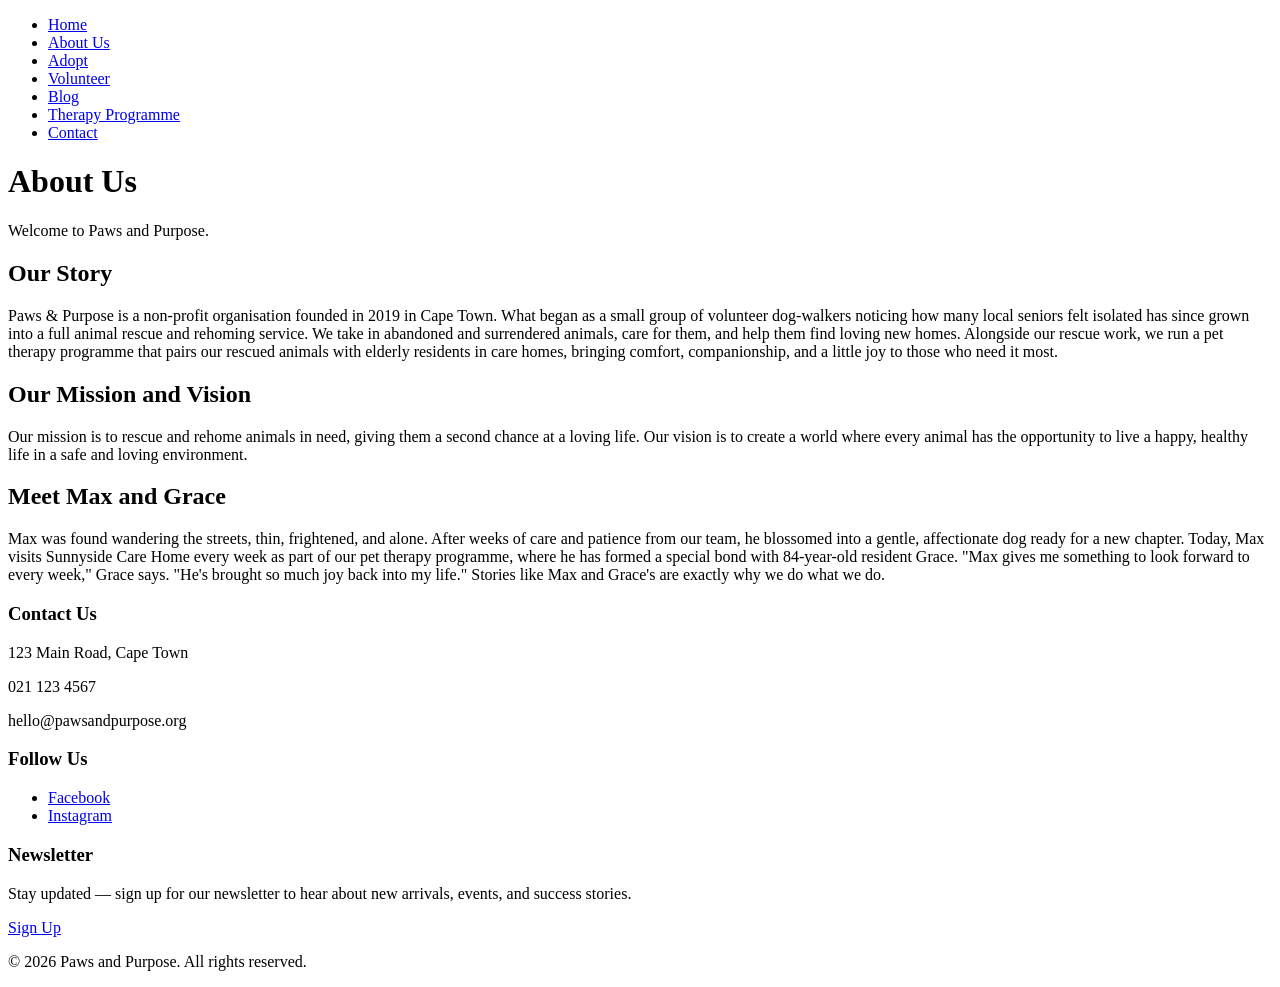
==== about.html @ 764d27b4 "initial commit" ====
<!DOCTYPE html>
<html lang="en">
<head>
    <meta charset="UTF-8">
    <meta name="viewport" content="width=device-width, initial-scale=1.0">
    <title>About us | Paws and Purpose</title>
</head>
<body>
    <!-- Navigation -->
    <nav>
        <ul>
            <li><a href="index.html">Home</a></li>
            <li><a href="about.html">About Us</a></li>
            <li><a href="adopt.html">Adopt</a></li>
            <li><a href="get-involved.html">Volunteer</a></li>
            <li><a href="blog.html">Blog</a></li>
            <li><a href="therapy-programme.html">Therapy Programme</a></li>
            <li><a href="contact.html">Contact</a></li>
        </ul>
    </nav>

<main>
        <h1>About Us</h1>
        <p>Welcome to Paws and Purpose.</p>

    <h2>Our Story</h2>
    <p>Paws & Purpose is a non-profit organisation founded in 2019 in Cape Town. What began as a small group of volunteer dog-walkers noticing how many local seniors felt isolated has since grown into a full animal rescue and rehoming service. We take in abandoned and surrendered animals, care for them, and help them find loving new homes. Alongside our rescue work, we run a pet therapy programme that pairs our rescued animals with elderly residents in care homes, bringing comfort, companionship, and a little joy to those who need it most.</p>

    <h2>Our Mission and Vision</h2>
    <p>Our mission is to rescue and rehome animals in need, giving them a second chance at a loving life. Our vision is to create a world where every animal has the opportunity to live a happy, healthy life in a safe and loving environment.</p>

    <h2>Meet Max and Grace</h2>
    <p>Max was found wandering the streets, thin, frightened, and alone. After weeks of care and patience from our team, he blossomed into a gentle, affectionate dog ready for a new chapter. Today, Max visits Sunnyside Care Home every week as part of our pet therapy programme, where he has formed a special bond with 84-year-old resident Grace. "Max gives me something to look forward to every week," Grace says. "He's brought so much joy back into my life." Stories like Max and Grace's are exactly why we do what we do.</p>

</main>
    <!-- Footer -->
    <footer>
        <div>
            <h3>Contact Us</h3>
            <p>123 Main Road, Cape Town</p>
            <p>021 123 4567</p>
            <p>hello@pawsandpurpose.org</p>
        </div>
        
        <div>
            <h3>Follow Us</h3>
            <ul>
                <li><a href="https://facebook.com/pawsandpurposecpt">Facebook</a></li>
                <li><a href="https://instagram.com/pawsandpurpose_cpt">Instagram</a></li>
            </ul>
        </div>

        <div>
            <h3>Newsletter</h3>
            <p>Stay updated — sign up for our newsletter to hear about new arrivals, events, and success stories.</p>
            <a href="contact.html">Sign Up</a>
        </div>

        <p>&copy; 2026 Paws and Purpose. All rights reserved.</p>
    </footer>

</body>
</html>
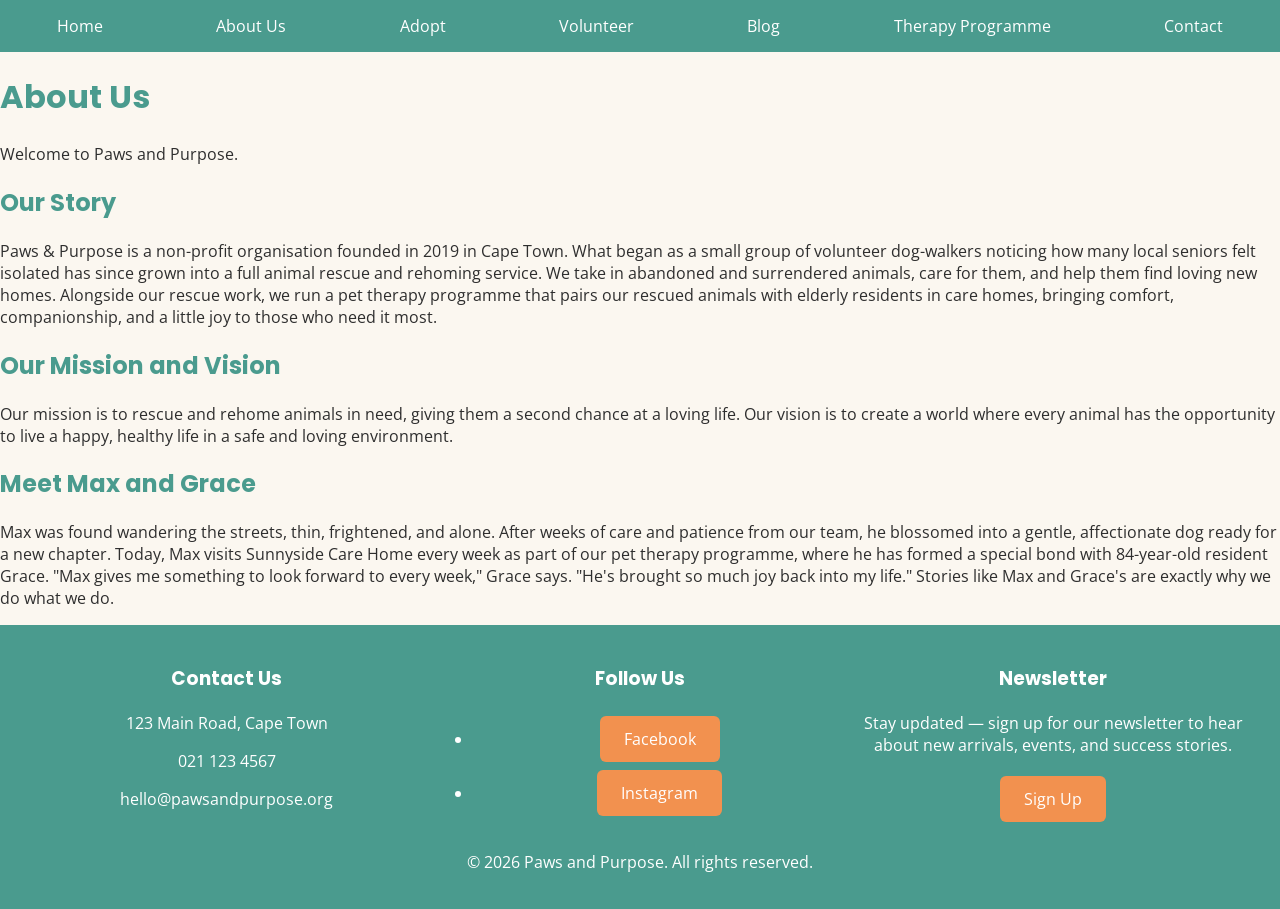
==== commit 5616ca0d: "part 2" ====
--- a/about.html
+++ b/about.html
@@ -4,6 +4,10 @@
     <meta charset="UTF-8">
     <meta name="viewport" content="width=device-width, initial-scale=1.0">
     <title>About us | Paws and Purpose</title>
+    <link rel="preconnect" href="https://fonts.googleapis.com">
+    <link rel="preconnect" href="https://fonts.gstatic.com" crossorigin>
+    <link href="https://fonts.googleapis.com/css2?family=Open+Sans:wght@400;700&family=Poppins:wght@400;600;700&display=swap" rel="stylesheet">
+    <link rel="stylesheet" href="style.css">
 </head>
 <body>
     <!-- Navigation -->
@@ -45,15 +49,15 @@
         <div>
             <h3>Follow Us</h3>
             <ul>
-                <li><a href="https://facebook.com/pawsandpurposecpt">Facebook</a></li>
-                <li><a href="https://instagram.com/pawsandpurpose_cpt">Instagram</a></li>
+                <li><a href="https://facebook.com/pawsandpurposecpt " class="button">Facebook</a></li>
+                <li><a href="https://instagram.com/pawsandpurpose_cpt" class="button">Instagram</a></li>
             </ul>
         </div>
 
         <div>
             <h3>Newsletter</h3>
             <p>Stay updated — sign up for our newsletter to hear about new arrivals, events, and success stories.</p>
-            <a href="contact.html">Sign Up</a>
+            <a href="contact.html" class="button">Sign Up</a>
         </div>
 
         <p>&copy; 2026 Paws and Purpose. All rights reserved.</p>
--- a/style.css
+++ b/style.css
@@ -0,0 +1,93 @@
+body {
+  font-family: "Open Sans", sans-serif;
+  margin: 0;
+  padding: 0;
+  background-color: #FBF7F0;
+  color: #2E2E2E;
+}
+h1, h2, h3 {
+  font-family: "Poppins", sans-serif;
+  color: #4A9B8E;
+}
+h1 {
+  font-size: 2rem;
+}
+h2 {
+  font-size: 1.5rem;
+}
+ .pet-grid {
+  display: grid;
+  grid-template-columns: repeat(auto-fit, minmax(250px, 1fr));
+  gap: 20px;
+  justify-content: center;
+}
+    
+  .pet-card img {
+    max-width: 100%;
+    height: auto;
+    border-radius: 8px;
+  }
+    .pet-card {
+  border: 1px solid #ccc;
+  padding: 10px;
+  text-align: center;
+  box-shadow: 0 4px 8px rgba(0, 0, 0, 0.1);
+}
+nav ul {
+  list-style-type: none;
+  margin: 0;
+  padding: 0;
+  display: flex;
+  justify-content: space-around;
+  background-color: #4A9B8E;
+}
+nav a {
+    color: #FFFFFF;
+    text-decoration: none;
+    padding: 15px;
+    display: block;
+    white-space: nowrap;
+}
+nav a:hover {
+    background-color: #3A7D6E;
+}
+footer {
+    display: flex;
+    justify-content: space-around;
+    flex-wrap: wrap;
+    background-color: #4A9B8E;
+    color: #FFFFFF;
+    padding: 20px;
+}
+
+footer h3 {
+    width: 100%;
+    text-align: center;
+    color: #FFFFFF;
+}
+footer > p {
+    flex-basis: 100%;
+    text-align: center;
+    margin-top: 15px;
+}
+footer div {
+    flex: 1;
+    text-align: center;
+}
+.button {
+    background-color: #F2914F;
+    color: #FFFFFF;
+    border: none;
+    padding: 12px 24px;
+    text-align: center;
+    text-decoration: none;
+    display: inline-block;
+    font-size: 16px;
+    margin: 4px 2px;
+    cursor: pointer;
+    border-radius: 6px;
+
+}
+.button:hover {
+    background-color: #D97A3C;
+}
